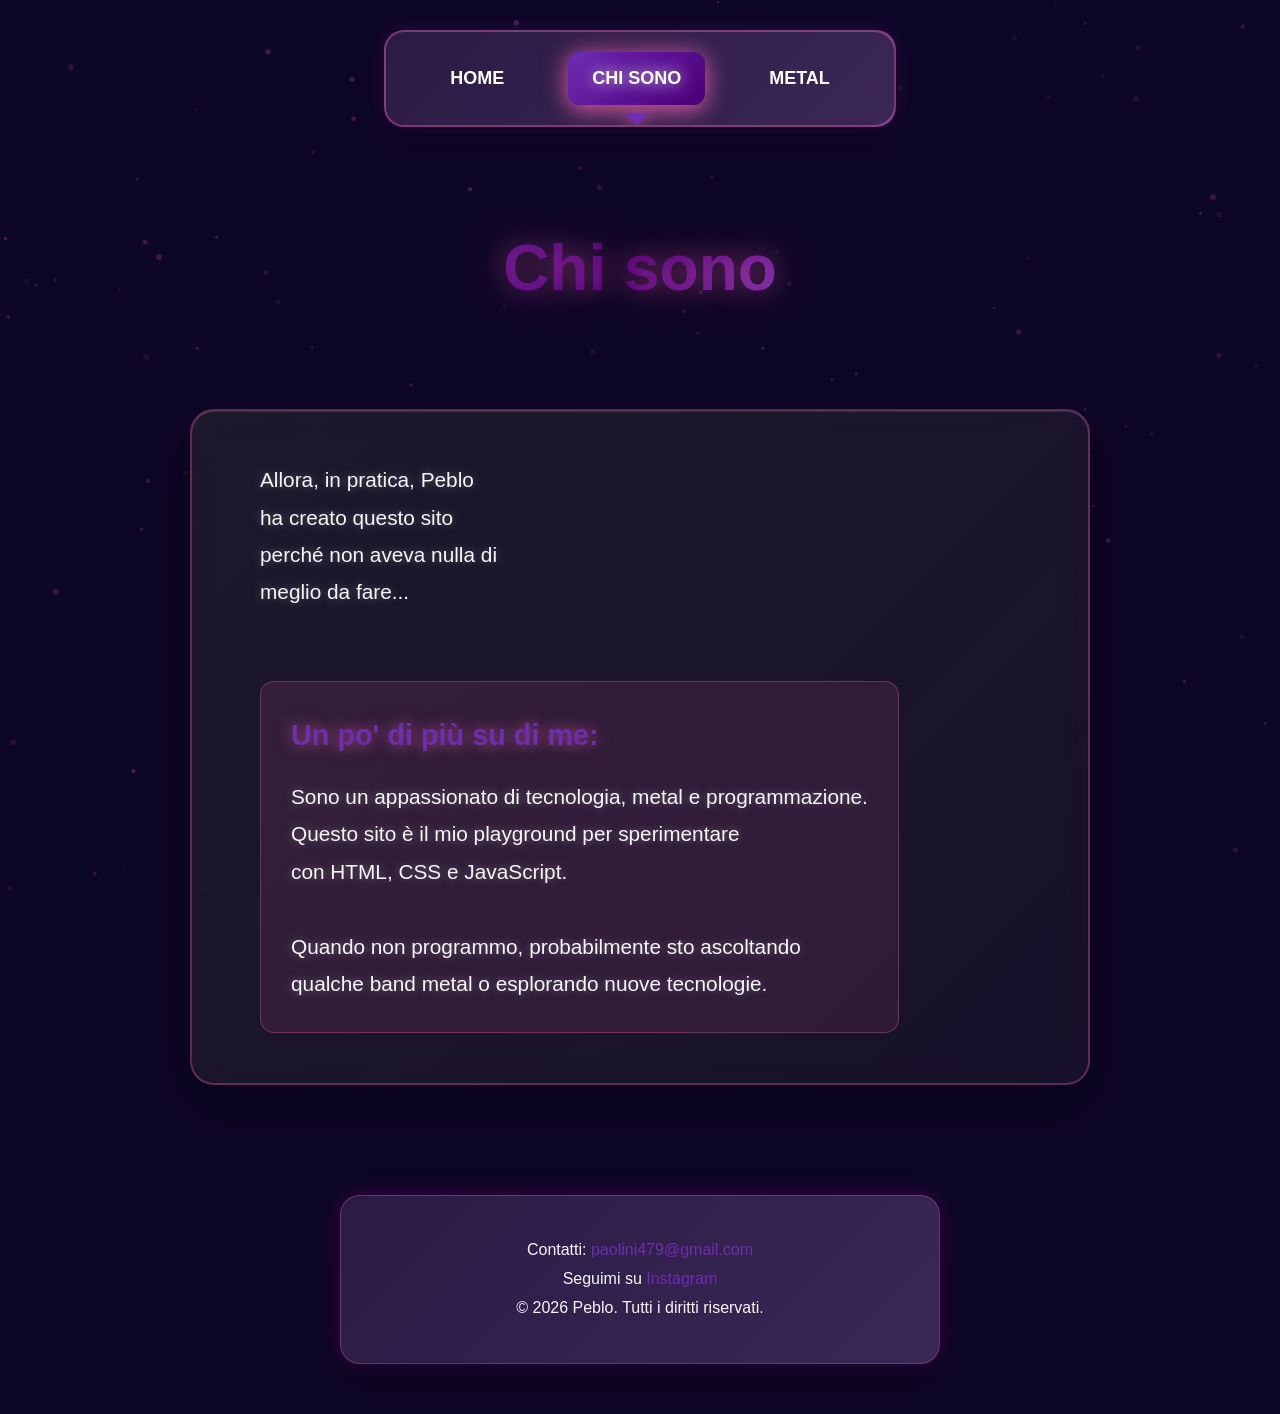
==== aboutus.html @ 684fee82 "Add files via upload" ====
<!DOCTYPE html>
<html lang="it">
<head>
    <meta charset="UTF-8">
    <meta name="viewport" content="width=device-width, initial-scale=1.0">
    <meta name="description" content="Chi e Peblo: tecnologia, metal e passione per la programmazione.">
    <title>Peblo - Chi Sono</title>
    <link rel="stylesheet" href="stilehomepage.css">
    <script src="index.js" defer></script>
</head>
<body>
    <div class="page-container">
        <header class="header">
            <nav class="navigation" aria-label="Navigazione principale">
                <ul class="nav-list">
                    <li class="nav-item">
                        <a href="index.html" class="nav-link">HOME</a>
                    </li>
                    <li class="nav-item active">
                        <a href="aboutus.html" class="nav-link" aria-current="page">CHI SONO</a>
                    </li>
                    <li class="nav-item">
                        <a href="metal.html" class="nav-link">METAL</a>
                    </li>
                </ul>
            </nav>
        </header>

        <main class="main-content" id="main-content">
            <section class="hero-section">
                <div class="hero-content">
                    <h1 class="title-primary fade-in">Chi sono</h1>
                </div>
            </section>

            <section class="content-section">
                <article class="content-box">
                    <div class="about-content">
                        <p class="description fade-in delay-1">
                            Allora, in pratica, Peblo<br>
                            ha creato questo sito<br>
                            perch&eacute; non aveva nulla di<br>
                            meglio da fare...<br>
                        </p>
                        <section class="about-details fade-in delay-2">
                            <h2 class="subtitle">Un po&apos; di pi&ugrave; su di me:</h2>
                            <p class="description">
                                Sono un appassionato di tecnologia, metal e programmazione.<br>
                                Questo sito &egrave; il mio playground per sperimentare<br>
                                con HTML, CSS e JavaScript.<br>
                                <br>
                                Quando non programmo, probabilmente sto ascoltando<br>
                                qualche band metal o esplorando nuove tecnologie.
                            </p>
                        </section>
                    </div>
                </article>
            </section>
        </main>

        <footer class="footer">
            <div class="footer-content">
                <p class="footer-text">
                    Contatti: <a href="mailto:paolini479@gmail.com" class="footer-link">paolini479@gmail.com</a><br>
                    Seguimi su <a href="https://instagram.com/ilpeblo" target="_blank" rel="noopener noreferrer" class="footer-link">Instagram</a><br>
                    &copy; 2026 Peblo. Tutti i diritti riservati.
                </p>
            </div>
        </footer>
    </div>
</body>
</html>
---- stilehomepage.css ----
:root {
    --bg-dark: #0e0626;
    --bg-deep: #09031a;
    --panel-strong: #2b1b44;
    --panel-soft: #3a2757;
    --text-main: #F7F7FB;
    --text-muted: #CDB8F5;
    --pink: #6F2DB3;
    --pink-strong: #4B0076;
    --magenta: #C27BFF;
    --orange: #FFB86B;
    --spotify-green: #1db954;
    --spotify-green-light: #1ed760;
    --radius-lg: 24px;
    --radius-md: 14px;
    --shadow-soft: 0 12px 36px rgba(0, 0, 0, 0.3);
    --shadow-glow: 0 0 22px rgba(111, 45, 179, 0.28);
    --transition-main: 0.35s cubic-bezier(0.4, 0, 0.2, 1);
}

* {
    margin: 0;
    padding: 0;
    box-sizing: border-box;
}

html {
    height: 100%;
    scroll-behavior: smooth;
}

body {
    min-height: 100vh;
    overflow-x: hidden;
    position: relative;
    color: var(--text-main);
    line-height: 1.6;
    font-family: Verdana, Geneva, Tahoma, sans-serif;
    background: var(--bg-dark);
}

.particle-canvas {
    position: fixed;
    inset: 0;
    width: 100%;
    height: 100%;
    z-index: -1;
    opacity: 0.35;
    pointer-events: none;
}

.page-container {
    min-height: 100vh;
    max-width: 1400px;
    margin: 0 auto;
    padding: 0 20px;
    display: flex;
    flex-direction: column;
}

.header {
    display: flex;
    justify-content: center;
    padding: 30px 0;
}

.navigation {
    position: relative;
    overflow: hidden;
    padding: 20px 40px;
    border-radius: 20px;
    border: 2px solid rgba(255, 105, 180, 0.38);
    background: linear-gradient(135deg, var(--panel-strong), var(--panel-soft));
    box-shadow:
        var(--shadow-soft),
        var(--shadow-glow),
        inset 0 1px 0 rgba(255, 255, 255, 0.1);
    backdrop-filter: blur(15px);
}

.navigation::before {
    content: "";
    position: absolute;
    inset: -2px;
    z-index: -2;
    opacity: 0.6;
    border-radius: 22px;
    background: linear-gradient(
        45deg,
        var(--pink),
        var(--pink-strong),
        var(--magenta),
        #9400d3,
        var(--pink),
        var(--pink-strong),
        var(--magenta),
        #9400d3
    );
    background-size: 400% 400%;
    animation: navGlow 4s ease-in-out infinite;
}

.navigation::after {
    content: "";
    position: absolute;
    inset: 0;
    z-index: -1;
    border-radius: 20px;
    background: linear-gradient(135deg, var(--panel-strong), var(--panel-soft));
}

.nav-list {
    display: flex;
    gap: 40px;
    list-style: none;
    align-items: center;
}

.nav-item {
    position: relative;
}

.nav-link {
    display: block;
    position: relative;
    isolation: isolate;
    overflow: hidden;
    padding: 12px 24px;
    border-radius: 12px;
    color: #fff;
    font-size: 18px;
    font-weight: 700;
    text-decoration: none;
    transition:
        transform var(--transition-main),
        box-shadow var(--transition-main),
        background-color var(--transition-main),
        text-shadow var(--transition-main);
}

.nav-link::before {
    content: "";
    position: absolute;
    top: 0;
    left: -100%;
    width: 100%;
    height: 100%;
    z-index: -1;
    background: linear-gradient(90deg, transparent, rgba(255, 105, 180, 0.45), transparent);
    transition: left 0.6s;
}

.nav-link:hover::before {
    left: 100%;
}

.nav-link:hover {
    transform: translateY(-3px);
    background: rgba(255, 105, 180, 0.25);
    text-shadow:
        0 0 10px var(--pink),
        0 0 20px var(--pink),
        0 0 30px var(--pink);
    box-shadow:
        0 8px 25px rgba(255, 105, 180, 0.5),
        0 0 20px rgba(255, 105, 180, 0.3);
}

.nav-link:focus-visible {
    outline: 2px solid var(--pink);
    outline-offset: 3px;
}

.nav-link.is-pressed {
    transform: scale(0.96) translateY(-1px);
}

.nav-ripple {
    position: absolute;
    border-radius: 50%;
    pointer-events: none;
    transform: scale(0);
    z-index: 0;
    background: radial-gradient(circle, rgba(255, 105, 180, 0.55) 0%, transparent 70%);
    animation: ripple 0.6s ease-out forwards;
}

.nav-item.active .nav-link {
    color: #fff;
    background: linear-gradient(135deg, var(--pink), var(--pink-strong));
    text-shadow:
        0 0 15px rgba(255, 255, 255, 0.8),
        0 0 25px var(--pink);
    box-shadow:
        0 5px 20px rgba(255, 105, 180, 0.6),
        0 0 30px rgba(255, 105, 180, 0.4);
}

.nav-item.active::after {
    content: "";
    position: absolute;
    bottom: -20px;
    left: 50%;
    width: 0;
    height: 0;
    z-index: 10;
    transform: translateX(-50%);
    border-left: 12px solid transparent;
    border-right: 12px solid transparent;
    border-top: 12px solid var(--pink);
    filter: drop-shadow(0 3px 8px rgba(255, 105, 180, 0.7));
}

.navigation.mobile .nav-list {
    flex-direction: column;
    gap: 20px;
}

.main-content {
    flex: 1;
    display: flex;
    gap: 80px;
    padding: 60px 0;
    align-items: center;
    flex-direction: column;
    justify-content: center;
}

.hero-section {
    width: 100%;
    max-width: 900px;
    text-align: center;
    transform: translateY(0);
    transition: transform 0.2s linear;
    will-change: transform;
}

.logo-wrapper {
    margin-bottom: 40px;
    perspective: 1000px;
    transform: translateZ(0);
    transition: transform 0.2s linear;
    will-change: transform;
}

.logo {
    height: 320px;
    max-width: 100%;
    object-fit: contain;
    animation: float 6s ease-in-out infinite;
    transition:
        transform 0.55s var(--transition-main),
        filter 0.55s var(--transition-main);
    filter:
        drop-shadow(0 0 30px var(--magenta))
        drop-shadow(0 0 60px #930093)
        drop-shadow(0 0 90px rgba(255, 0, 255, 0.3));
}

.logo:hover {
    transform: scale(1.08) rotateY(10deg);
    filter:
        drop-shadow(0 0 40px var(--magenta))
        drop-shadow(0 0 80px #930093)
        drop-shadow(0 0 120px rgba(255, 0, 255, 0.5));
}

.hero-content {
    display: flex;
    gap: 20px;
    flex-direction: column;
}

.title-primary {
    margin-bottom: 10px;
    font-size: clamp(2.5rem, 6vw, 4rem);
    background: linear-gradient(135deg, var(--pink), var(--pink-strong), var(--magenta));
    background-clip: text;
    -webkit-background-clip: text;
    -webkit-text-fill-color: transparent;
    text-shadow: 0 0 30px rgba(255, 105, 180, 0.5);
}

.title-secondary {
    margin-bottom: 8px;
    color: var(--text-main);
    font-size: clamp(1.4rem, 4vw, 2.2rem);
    text-shadow:
        0 0 10px var(--magenta),
        0 0 20px var(--magenta),
        0 0 30px var(--magenta);
}

.title-tertiary {
    color: var(--text-muted);
    font-style: italic;
    font-size: clamp(1.1rem, 3vw, 1.6rem);
    text-shadow: 0 0 15px rgba(255, 182, 193, 0.8);
}

.subtitle {
    margin-bottom: 20px;
    color: var(--pink);
    font-size: clamp(1.3rem, 3vw, 1.8rem);
    text-shadow: 0 0 15px rgba(255, 105, 180, 0.6);
}

.metal-subtitle {
    color: var(--orange);
    text-shadow:
        0 0 10px var(--orange),
        0 0 20px var(--orange);
}

.content-section {
    width: 100%;
    max-width: 900px;
    display: flex;
    justify-content: center;
}

.content-box {
    width: 100%;
    padding: 50px;
    position: relative;
    overflow: hidden;
    border-radius: var(--radius-lg);
    border: 2px solid rgba(255, 105, 180, 0.3);
    background: linear-gradient(135deg, rgba(51, 51, 51, 0.42), rgba(68, 68, 68, 0.18));
    box-shadow:
        0 20px 60px rgba(0, 0, 0, 0.35),
        inset 0 1px 0 rgba(255, 255, 255, 0.12);
    backdrop-filter: blur(15px);
}

.description {
    margin-bottom: 30px;
    color: var(--text-main);
    text-align: center;
    line-height: 1.8;
    font-size: clamp(1.1rem, 2.5vw, 1.3rem);
    text-shadow: 0 0 10px rgba(255, 255, 255, 0.3);
}

.description:last-child {
    margin-bottom: 0;
}

.about-content {
    display: flex;
    gap: 40px;
    flex-direction: column;
}

/* Migliora il layout delle scritte in aboutus: centra il blocco contenuti
   e allinea il testo a sinistra per migliore leggibilità su schermi ampi */
.content-box .about-content {
    max-width: 760px;
    margin: 0 auto;
    align-items: flex-start;
}

.content-box .description,
.content-box .about-details .description {
    text-align: left;
}

.about-details {
    padding: 30px;
    border-radius: var(--radius-md);
    border: 1px solid rgba(255, 105, 180, 0.3);
    background: rgba(255, 105, 180, 0.1);
}

.metal-content {
    display: flex;
    gap: 40px;
    flex-direction: column;
}

.bands-section {
    text-align: center;
}

.bands-grid {
    display: grid;
    gap: 20px;
    margin-top: 30px;
    grid-template-columns: repeat(auto-fit, minmax(200px, 1fr));
}

.band-item {
    color: var(--text-muted);
    display: block;
    padding: 15px;
    font-weight: 700;
    border-radius: 12px;
    text-align: center;
    text-decoration: none;
    border: 1px solid rgba(111,45,179,0.14);
    background: linear-gradient(135deg, rgba(111,45,179,0.12), rgba(194,123,255,0.08));
    transition:
        transform var(--transition-main),
        box-shadow var(--transition-main),
        background var(--transition-main),
        color var(--transition-main);
}

.band-item:hover {
    transform: translateY(-4px) scale(1.03);
    box-shadow: 0 8px 20px rgba(111,45,179,0.18);
    background: linear-gradient(135deg, rgba(111,45,179,0.18), rgba(194,123,255,0.14));
}

.band-item:focus-visible {
    outline: 2px solid var(--pink);
    outline-offset: 3px;
}

.spotify-link {
    color: #fff !important;
    display: inline-block;
    overflow: hidden;
    position: relative;
    border-radius: 25px;
    font-weight: 600;
    text-decoration: none;
    padding: 12px 20px;
    background: linear-gradient(135deg, var(--spotify-green), var(--spotify-green-light));
    box-shadow: 0 4px 15px rgba(29, 185, 84, 0.3);
    transition:
        transform var(--transition-main),
        box-shadow var(--transition-main),
        background var(--transition-main),
        padding-left var(--transition-main);
}

.spotify-link::before {
    content: "\266A";
    position: absolute;
    left: -18px;
    top: 50%;
    font-size: 16px;
    transform: translateY(-50%);
    transition: left var(--transition-main);
}

.spotify-link:hover {
    padding-left: 35px;
    transform: translateY(-3px);
    background: linear-gradient(135deg, var(--spotify-green-light), var(--spotify-green));
    box-shadow: 0 8px 25px rgba(29, 185, 84, 0.5);
}

.spotify-link:hover::before {
    left: 8px;
}

.spotify-link:focus-visible {
    outline: 2px solid #fff;
    outline-offset: 3px;
}

.metal-quote {
    margin-top: 40px;
    text-align: center;
}

.metal-quote blockquote {
    padding: 30px;
    border-radius: var(--radius-md);
    color: var(--text-muted);
    font-size: 1.2rem;
    font-style: italic;
    border-left: 5px solid var(--pink);
    background: rgba(255, 105, 180, 0.1);
}

.metal-quote cite {
    display: block;
    margin-top: 15px;
    font-size: 0.9rem;
    color: var(--pink);
}

.footer {
    display: flex;
    justify-content: center;
    padding: 50px 0;
}

.footer-content {
    width: 100%;
    max-width: 600px;
    padding: 40px;
    text-align: center;
    border-radius: 20px;
    border: 1px solid rgba(255, 105, 180, 0.3);
    background: linear-gradient(135deg, var(--panel-strong), var(--panel-soft));
    box-shadow:
        0 15px 40px rgba(0, 0, 0, 0.3),
        0 0 20px rgba(255, 0, 255, 0.2);
}

.footer-text {
    color: var(--text-main);
    line-height: 1.8;
    font-size: 1rem;
}

.footer-link {
    color: var(--pink);
    position: relative;
    text-decoration: none;
    transition:
        text-shadow var(--transition-main),
        color var(--transition-main);
}

.footer-link::after {
    content: "";
    position: absolute;
    left: 0;
    bottom: -2px;
    width: 0;
    height: 2px;
    background: linear-gradient(90deg, var(--pink), var(--pink-strong));
    transition: width var(--transition-main);
}

.footer-link:hover::after {
    width: 100%;
}

.footer-link:hover {
    text-shadow: 0 0 15px var(--pink);
}

.footer-link:focus-visible {
    outline: 2px solid var(--pink);
    outline-offset: 3px;
}

.fade-in {
    opacity: 1;
    transform: none;
    transition:
        opacity 0.35s cubic-bezier(0.4, 0, 0.2, 1),
        transform 0.35s cubic-bezier(0.4, 0, 0.2, 1);
}

.js-enabled .fade-in {
    opacity: 0;
    transform: translateY(20px);
}

.js-enabled .fade-in.is-visible {
    opacity: 1;
    transform: translateY(0);
}

.delay-1 {
    transition-delay: 0.05s;
}

.delay-2 {
    transition-delay: 0.12s;
}

.delay-3 {
    transition-delay: 0.18s;
}

.delay-4 {
    transition-delay: 0.24s;
}

.delay-5 {
    transition-delay: 0.3s;
}

@keyframes navGlow {
    0%,
    100% {
        opacity: 0.6;
        background-position: 0% 50%;
    }

    50% {
        opacity: 0.9;
        background-position: 100% 50%;
    }
}

@keyframes float {
    0%,
    100% {
        transform: translateY(0);
    }

    50% {
        transform: translateY(-20px);
    }
}

@keyframes rotatePane {
    to {
        transform: rotate(360deg);
    }
}

@keyframes ripple {
    to {
        opacity: 0;
        transform: scale(2);
    }
}

@media (max-width: 960px) {
    .navigation {
        padding: 18px 26px;
    }

    .main-content {
        gap: 64px;
    }
}

@media (max-width: 768px) {
    .page-container {
        padding: 0 15px;
    }

    .header {
        padding: 24px 0;
    }

    .navigation {
        padding: 15px 20px;
    }

    .nav-list {
        gap: 20px;
        flex-direction: column;
    }

    .nav-item.active::after {
        display: none;
    }

    .main-content {
        gap: 50px;
        padding: 40px 0;
    }

    .logo {
        height: 220px;
    }

    .content-box {
        margin: 0 10px;
        padding: 30px;
    }

    .footer-content {
        margin: 0 10px;
        padding: 30px;
    }

    .bands-grid {
        gap: 15px;
        grid-template-columns: 1fr;
    }
}

@media (max-width: 480px) {
    .navigation {
        padding: 12px 15px;
    }

    .nav-link {
        font-size: 16px;
        padding: 10px 20px;
    }

    .logo {
        height: 180px;
    }

    .content-box {
        padding: 25px;
    }

    .footer-content {
        padding: 25px;
    }

    .metal-quote blockquote {
        font-size: 1.08rem;
        padding: 24px;
    }
}

@media (prefers-reduced-motion: reduce) {
    html {
        scroll-behavior: auto;
    }

    *,
    *::before,
    *::after {
        transition: none !important;
        animation: none !important;
    }

    .js-enabled .fade-in {
        opacity: 1;
        transform: none;
    }

    .hero-section,
    .logo-wrapper {
        transform: none !important;
    }
}
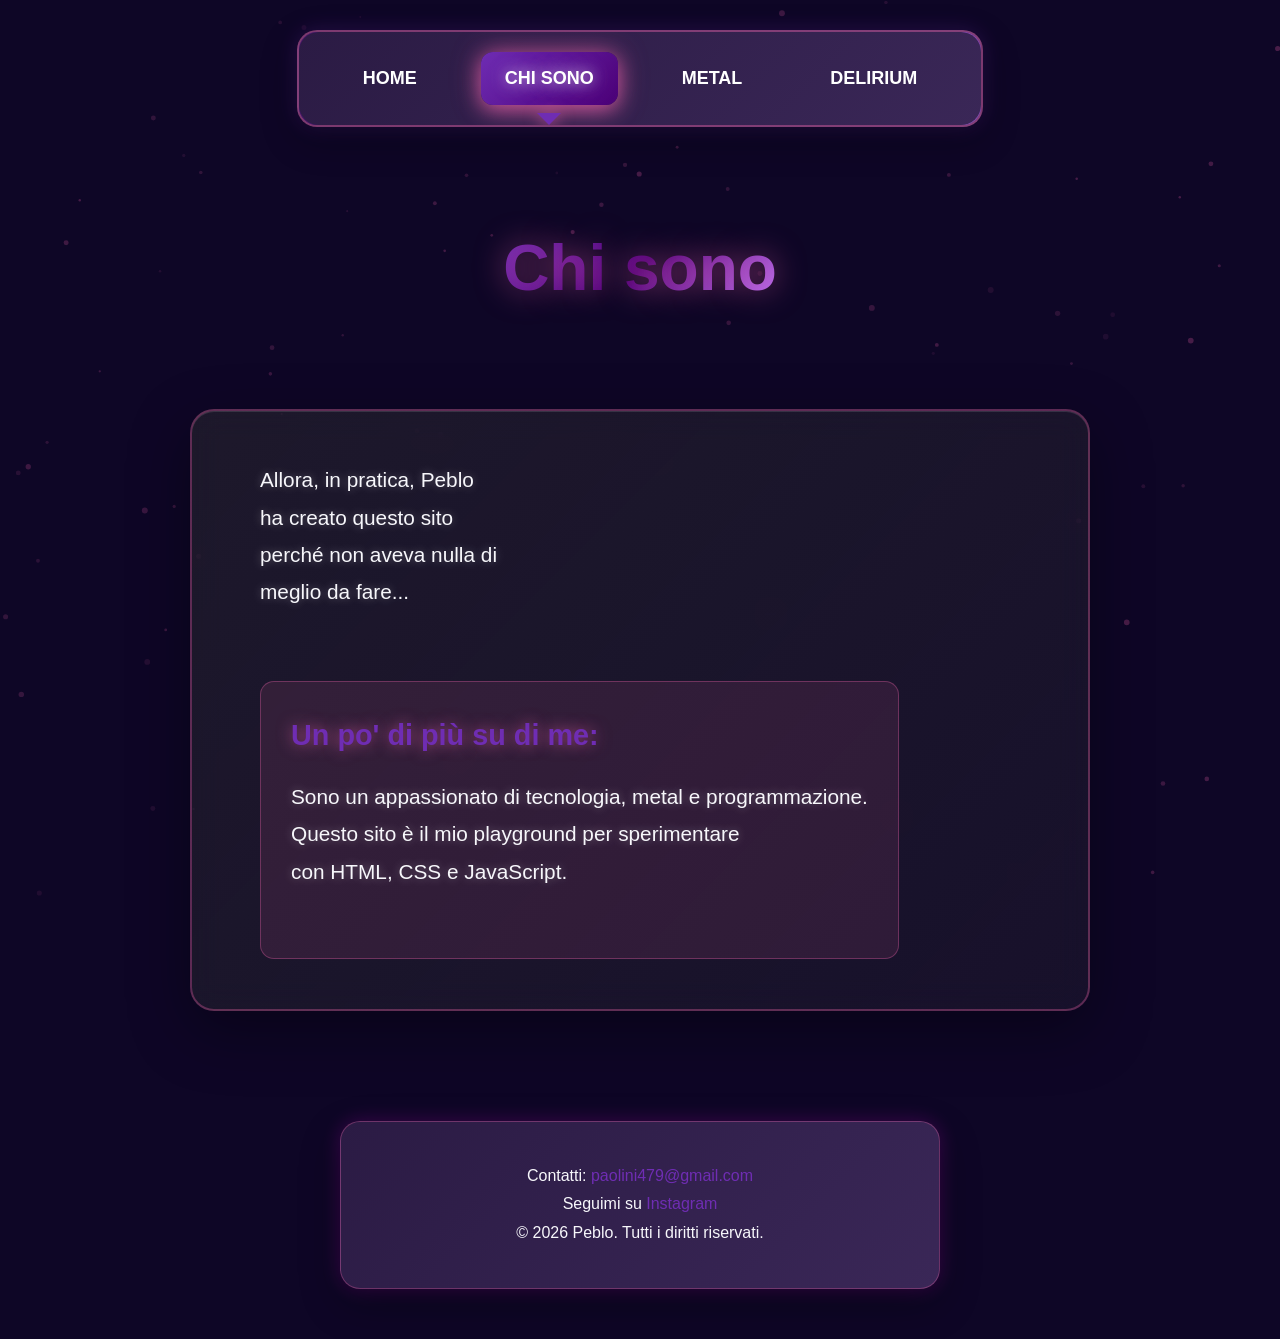
==== commit 87968a24: "Aggiunta la pagina delirium, sistemata aboutus togliendo il testo cringe" ====
--- a/aboutus.html
+++ b/aboutus.html
@@ -21,6 +21,9 @@
                     </li>
                     <li class="nav-item">
                         <a href="metal.html" class="nav-link">METAL</a>
+                    </li>
+                    <li class="nav-item">
+                        <a href="delirium.html" class="nav-link">DELIRIUM</a>
                     </li>
                 </ul>
             </nav>
@@ -49,8 +52,6 @@
                                 Questo sito &egrave; il mio playground per sperimentare<br>
                                 con HTML, CSS e JavaScript.<br>
                                 <br>
-                                Quando non programmo, probabilmente sto ascoltando<br>
-                                qualche band metal o esplorando nuove tecnologie.
                             </p>
                         </section>
                     </div>
--- a/stilehomepage.css
+++ b/stilehomepage.css
@@ -268,8 +268,27 @@
 .hero-content {
     display: flex;
     gap: 20px;
-    flex-direction: column;
-}
+    flex-direction: row;
+    align-items: center;
+    justify-content: center;
+}
+
+.hero-title-with-logo {
+    display: flex;
+    align-items: center;
+    justify-content: center;
+    gap: 20px;
+}
+
+.delirium-logo {
+    height: 200px;
+    width: auto;
+    object-fit: contain;
+    transition: transform 0.3s ease;
+    filter: drop-shadow(0 20px 40px rgba(0, 0, 0, 0.9)) drop-shadow(0 10px 20px rgba(0, 0, 0, 0.7));
+}
+
+
 
 .title-primary {
     margin-bottom: 10px;
@@ -541,6 +560,67 @@
     outline-offset: 3px;
 }
 
+.band-actions {
+    display: flex;
+    flex-wrap: wrap;
+    justify-content: center;
+    gap: 16px;
+    margin-top: 16px;
+}
+
+.band-action {
+    display: inline-flex;
+    align-items: center;
+    justify-content: center;
+    padding: 14px 24px;
+    border-radius: 999px;
+    color: #fff;
+    font-weight: 700;
+    text-decoration: none;
+    background: linear-gradient(135deg, var(--pink), var(--pink-strong));
+    box-shadow: 0 16px 30px rgba(111, 45, 179, 0.25);
+    transition: transform var(--transition-main), box-shadow var(--transition-main), background var(--transition-main);
+}
+
+.band-action.youtube {
+    background: linear-gradient(135deg, #ff0000, #cc0000);
+}
+
+.band-action.instagram {
+    background: linear-gradient(135deg, #833ab4, #fd1d1d, #fcb045);
+}
+.band-action.tiktok {
+    background: linear-gradient(135deg, #000000, #010101 40%, #69C9D0 100%);
+}
+
+.band-action:hover {
+    transform: translateY(-2px);
+    box-shadow: 0 22px 36px rgba(111, 45, 179, 0.24);
+}
+
+.band-action:focus-visible {
+    outline: 2px solid var(--pink);
+    outline-offset: 4px;
+}
+
+.video-player {
+    position: relative;
+    width: 100%;
+    max-width: 100%;
+    padding-top: 56.25%;
+    border-radius: 24px;
+    overflow: hidden;
+    background: #000;
+    box-shadow: 0 22px 42px rgba(0, 0, 0, 0.35);
+}
+.video-player iframe {
+    position: absolute;
+    inset: 0;
+    width: 100%;
+    height: 100%;
+    border: 0;
+}
+
 .fade-in {
     opacity: 1;
     transform: none;
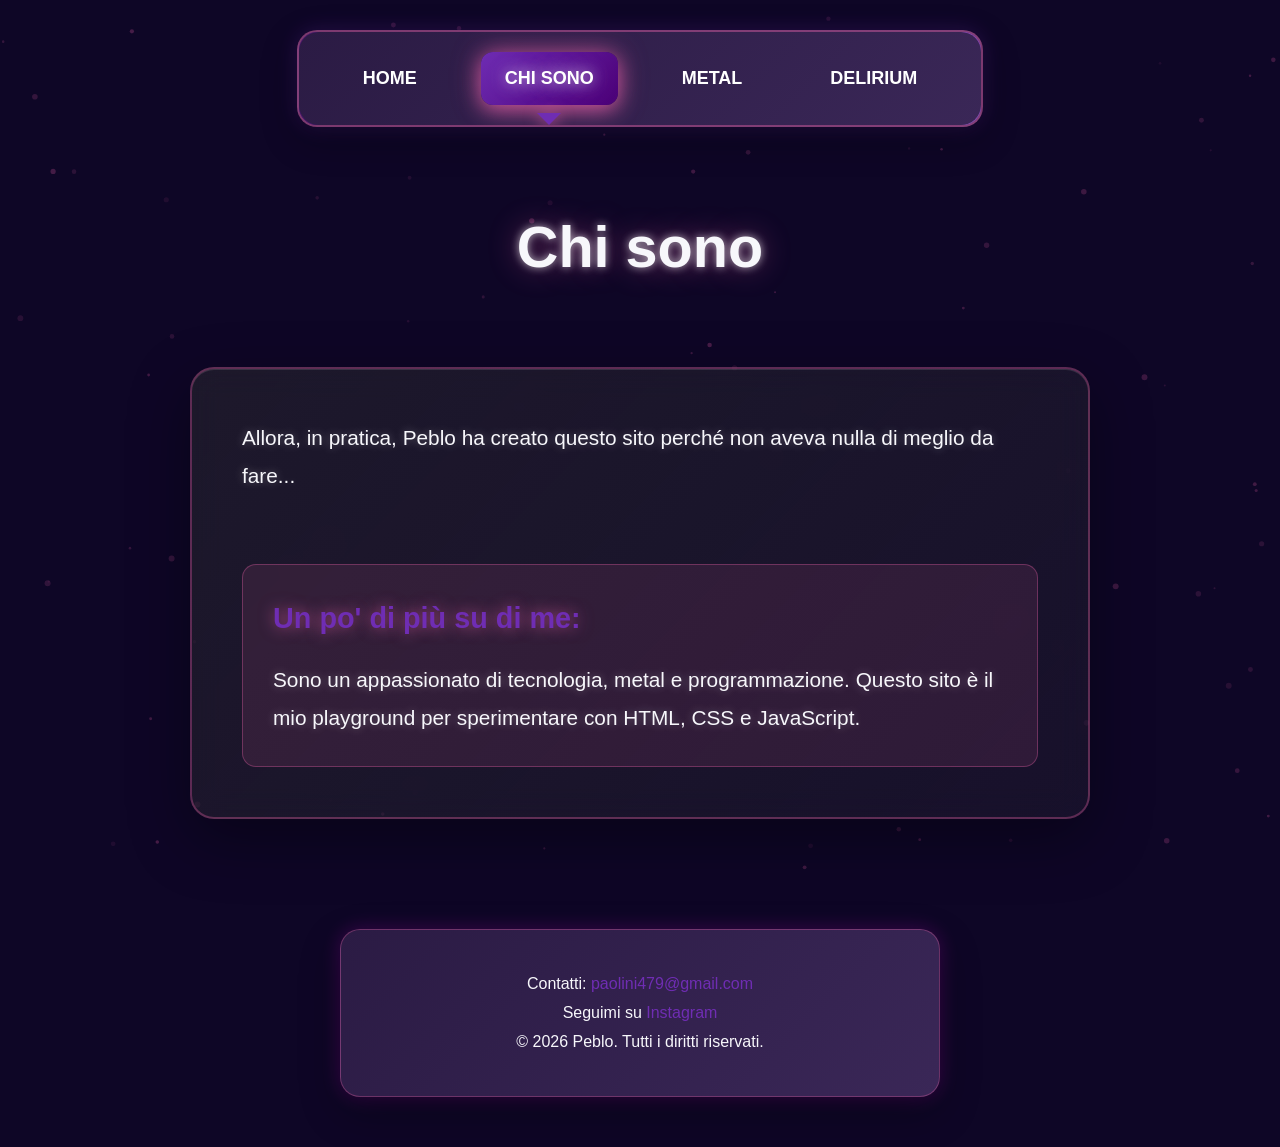
==== commit 8a3fd9ad: "Fixato overlay del sito" ====
--- a/aboutus.html
+++ b/aboutus.html
@@ -40,18 +40,12 @@
                 <article class="content-box">
                     <div class="about-content">
                         <p class="description fade-in delay-1">
-                            Allora, in pratica, Peblo<br>
-                            ha creato questo sito<br>
-                            perch&eacute; non aveva nulla di<br>
-                            meglio da fare...<br>
+                            Allora, in pratica, Peblo ha creato questo sito perché non aveva nulla di meglio da fare...
                         </p>
                         <section class="about-details fade-in delay-2">
-                            <h2 class="subtitle">Un po&apos; di pi&ugrave; su di me:</h2>
+                            <h2 class="subtitle">Un po&apos; di più su di me:</h2>
                             <p class="description">
-                                Sono un appassionato di tecnologia, metal e programmazione.<br>
-                                Questo sito &egrave; il mio playground per sperimentare<br>
-                                con HTML, CSS e JavaScript.<br>
-                                <br>
+                                Sono un appassionato di tecnologia, metal e programmazione. Questo sito è il mio playground per sperimentare con HTML, CSS e JavaScript.
                             </p>
                         </section>
                     </div>
--- a/stilehomepage.css
+++ b/stilehomepage.css
@@ -211,9 +211,77 @@
     filter: drop-shadow(0 3px 8px rgba(255, 105, 180, 0.7));
 }
 
+.mobile-nav-toggle {
+    display: none;
+}
+
+.navigation.mobile {
+    display: flex;
+    flex-direction: column;
+    align-items: center;
+}
+
+.navigation.mobile .mobile-nav-toggle {
+    display: inline-flex;
+    align-items: center;
+    justify-content: center;
+    gap: 10px;
+    min-width: 140px;
+    height: 46px;
+    margin-bottom: 14px;
+    padding: 0 18px;
+    border: 1px solid rgba(255, 255, 255, 0.18);
+    border-radius: 14px;
+    background: rgba(255, 255, 255, 0.08);
+    color: #fff;
+    cursor: pointer;
+    font-size: 0.95rem;
+    font-weight: 700;
+    text-transform: uppercase;
+    letter-spacing: 0.04em;
+    transition: background var(--transition-main), transform var(--transition-main), box-shadow var(--transition-main);
+}
+
+.navigation.mobile .mobile-nav-toggle:hover,
+.navigation.mobile .mobile-nav-toggle:focus-visible {
+    background: rgba(255, 255, 255, 0.14);
+}
+
+.mobile-nav-toggle__label {
+    display: inline-block;
+}
+
 .navigation.mobile .nav-list {
+    display: none;
+    width: min(100%, 360px);
     flex-direction: column;
-    gap: 20px;
+    gap: 12px;
+    margin-top: 10px;
+    align-items: center;
+}
+
+.navigation.mobile.menu-open .nav-list {
+    display: flex;
+}
+
+.navigation.mobile .nav-item {
+    width: 100%;
+}
+
+.navigation.mobile .nav-link {
+    width: 100%;
+    text-align: center;
+    padding: 12px 20px;
+}
+
+.navigation.mobile .nav-item {
+    width: 100%;
+}
+
+.navigation.mobile .nav-link {
+    width: 100%;
+    text-align: left;
+    padding: 12px 20px;
 }
 
 .main-content {
@@ -268,36 +336,39 @@
 .hero-content {
     display: flex;
     gap: 20px;
-    flex-direction: row;
+    flex-direction: column;
     align-items: center;
     justify-content: center;
+    max-width: 100%;
+    text-align: center;
 }
 
 .hero-title-with-logo {
     display: flex;
+    flex-direction: column;
     align-items: center;
     justify-content: center;
     gap: 20px;
+    width: 100%;
 }
 
 .delirium-logo {
-    height: 200px;
-    width: auto;
+    width: min(260px, 100%);
+    height: auto;
     object-fit: contain;
     transition: transform 0.3s ease;
     filter: drop-shadow(0 20px 40px rgba(0, 0, 0, 0.9)) drop-shadow(0 10px 20px rgba(0, 0, 0, 0.7));
 }
 
-
-
 .title-primary {
     margin-bottom: 10px;
-    font-size: clamp(2.5rem, 6vw, 4rem);
-    background: linear-gradient(135deg, var(--pink), var(--pink-strong), var(--magenta));
-    background-clip: text;
-    -webkit-background-clip: text;
-    -webkit-text-fill-color: transparent;
-    text-shadow: 0 0 30px rgba(255, 105, 180, 0.5);
+    font-size: clamp(2.3rem, 5vw, 3.6rem);
+    max-width: 900px;
+    line-height: 1.05;
+    color: var(--text-main);
+    text-shadow:
+        0 0 8px rgba(255, 255, 255, 0.65),
+        0 0 30px rgba(255, 105, 180, 0.45);
 }
 
 .title-secondary {
@@ -371,13 +442,30 @@
     flex-direction: column;
 }
 
-/* Migliora il layout delle scritte in aboutus: centra il blocco contenuti
-   e allinea il testo a sinistra per migliore leggibilità su schermi ampi */
-.content-box .about-content {
-    max-width: 760px;
-    margin: 0 auto;
-    align-items: flex-start;
-}
+    .text-block {
+        max-width: 760px;
+        margin: 0 auto;
+        text-align: center;
+    }
+
+    .band-list {
+        list-style: none;
+        padding-left: 0;
+        margin: 0 auto;
+        max-width: 620px;
+        color: var(--text-main);
+        line-height: 1.9;
+        font-size: 1rem;
+    }
+
+    .band-list li {
+        padding: 8px 0;
+        border-bottom: 1px solid rgba(255, 105, 180, 0.12);
+    }
+
+    .band-list li:last-child {
+        border-bottom: none;
+    }
 
 .content-box .description,
 .content-box .about-details .description {
@@ -704,9 +792,13 @@
     .main-content {
         gap: 64px;
     }
-}
-
-@media (max-width: 768px) {
+
+    .hero-content {
+        gap: 28px;
+    }
+}
+
+@media (max-width: 768px), (orientation: portrait) {
     .page-container {
         padding: 0 15px;
     }
@@ -733,8 +825,27 @@
         padding: 40px 0;
     }
 
+    .hero-content {
+        gap: 24px;
+    }
+
+    .hero-title-with-logo {
+        gap: 18px;
+    }
+
     .logo {
         height: 220px;
+    }
+
+    .delirium-logo {
+        width: min(220px, 100%);
+    }
+
+    .title-primary,
+    .title-secondary,
+    .title-tertiary,
+    .subtitle {
+        text-align: center;
     }
 
     .content-box {
@@ -750,6 +861,48 @@
     .bands-grid {
         gap: 15px;
         grid-template-columns: 1fr;
+    }
+
+    .band-actions {
+        flex-direction: column;
+        align-items: stretch;
+    }
+
+    .band-action {
+        width: 100%;
+        max-width: 100%;
+    }
+}
+
+@media (max-width: 480px) {
+    .navigation {
+        padding: 12px 15px;
+    }
+
+    .nav-link {
+        font-size: 16px;
+        padding: 10px 20px;
+    }
+
+    .logo {
+        height: 180px;
+    }
+
+    .delirium-logo {
+        width: min(180px, 100%);
+    }
+
+    .content-box {
+        padding: 25px;
+    }
+
+    .footer-content {
+        padding: 25px;
+    }
+
+    .metal-quote blockquote {
+        font-size: 1.08rem;
+        padding: 24px;
     }
 }
 
